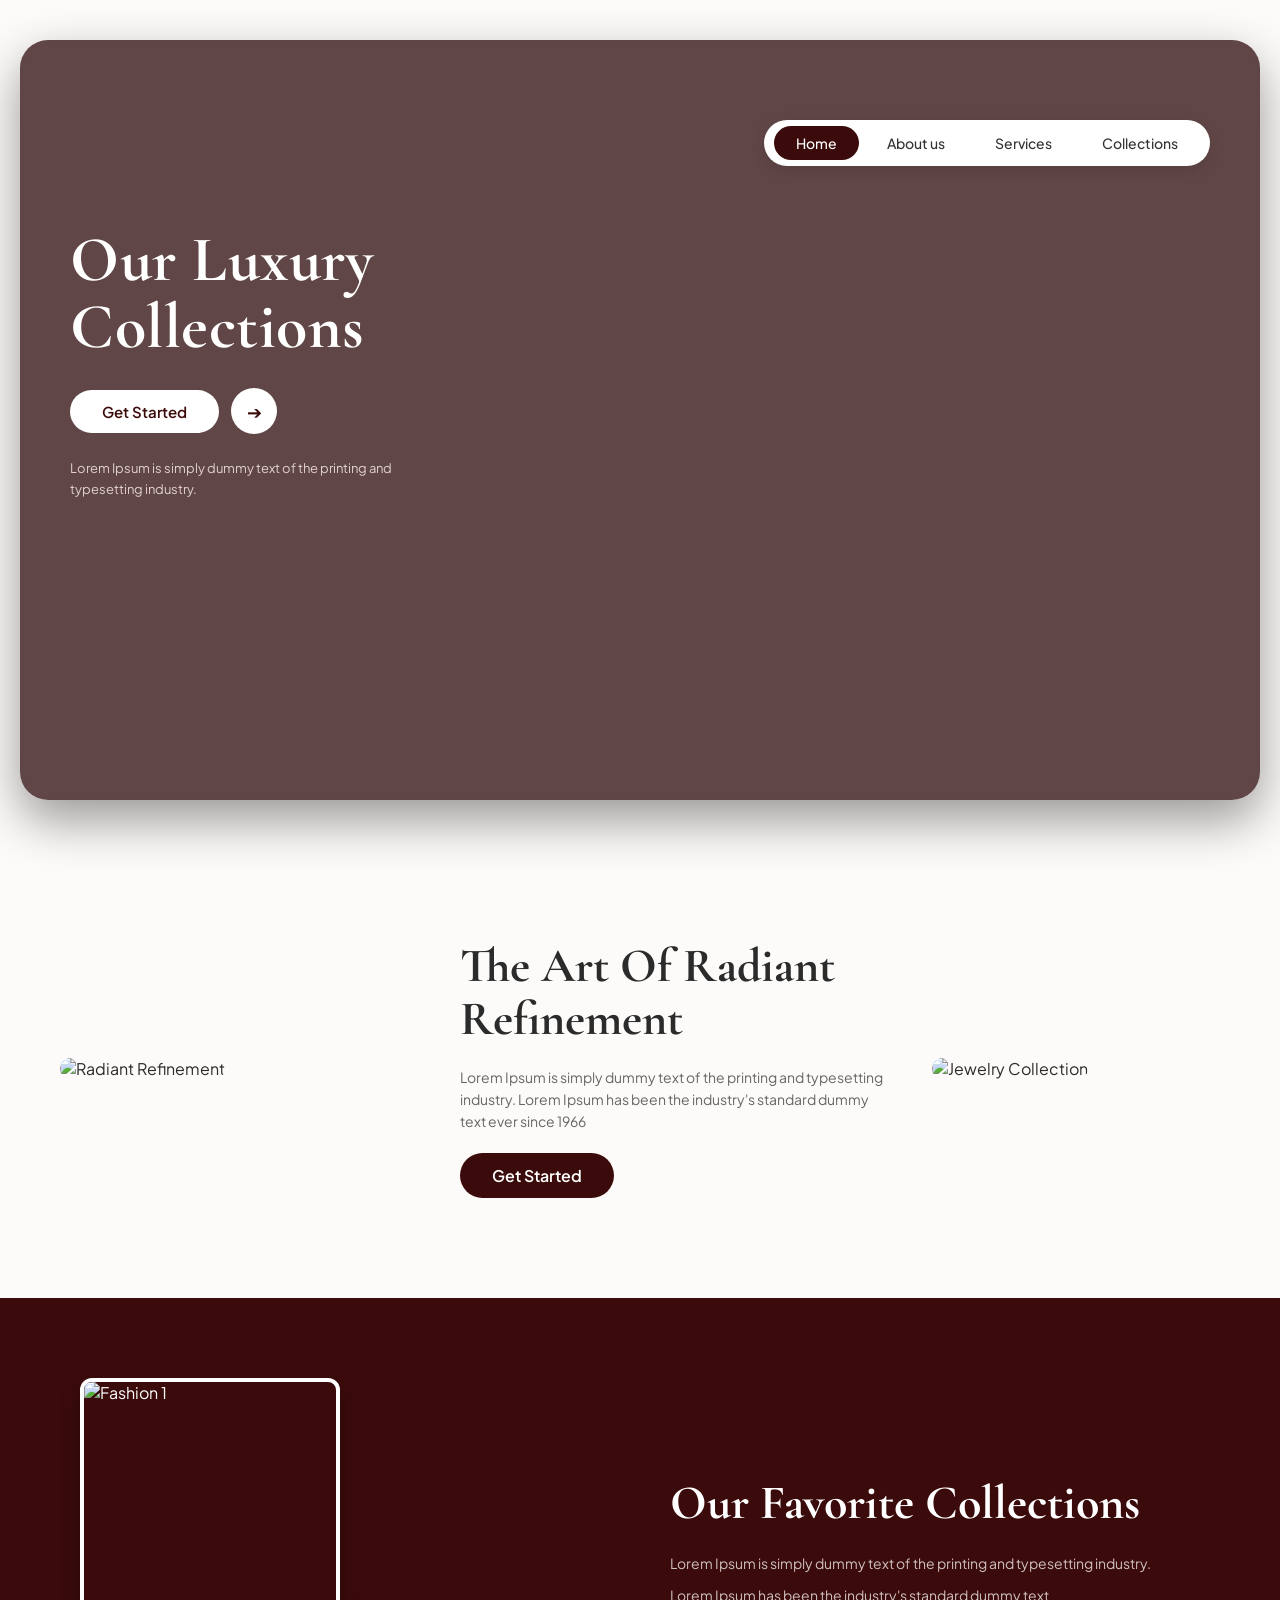
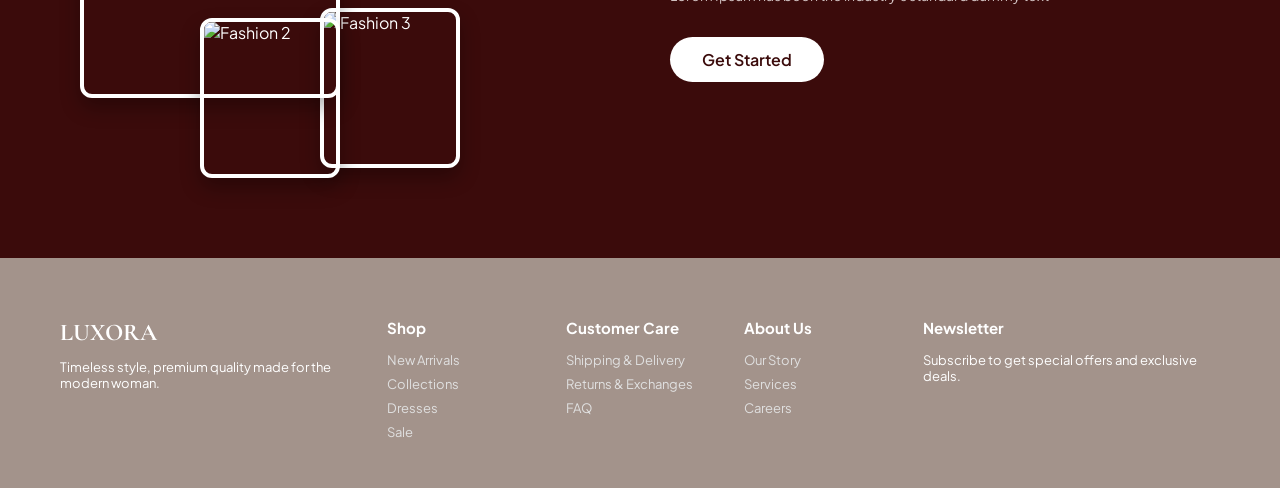
==== index.html @ 64bc9eb6 "Add files via upload" ====
<!DOCTYPE html>
<html lang="id">
<head>
  <meta charset="UTF-8">
  <meta name="viewport" content="width=device-width, initial-scale=1.0">
  <title>Luxora - Luxury Collections</title>

  <!-- Panggil Font Google -->
  <link rel="preconnect" href="https://fonts.googleapis.com">
  <link rel="preconnect" href="https://fonts.gstatic.com" crossorigin>
  <link href="https://fonts.googleapis.com/css2?family=Cormorant+Garamond:wght@600;700&family=Plus+Jakarta+Sans:wght@400;500;600&display=swap" rel="stylesheet">

  <link rel="stylesheet" href="style.css">
</head>
<body>

  <!-- ==================== HERO SECTION ==================== -->
  <section class="hero">
    <div class="hero-card">
      <header class="header">
        <nav class="navbar">
          <a href="index.html" class="nav-btn active">Home</a>
          <a href="about.html" class="nav-btn">About us</a>
          <a href="services.html" class="nav-btn">Services</a>
          <a href="collections.html" class="nav-btn">Collections</a>
        </nav>
      </header>

      <div class="hero-content">
        <h1>Our Luxury<br>Collections</h1>
        <div class="hero-action">
          <a href="collections.html" class="btn-primary">Get Started</a>
          <a href="collections.html" class="btn-arrow">➔</a>
        </div>
        <p>Lorem Ipsum is simply dummy text of the printing and typesetting industry.</p>
      </div>
    </div>
  </section>


  <!-- ==================== SECTION 2: RADIANT REFINEMENT ==================== -->
  <section class="section-refinement">
    <div class="container refinement-grid">
      <!-- Foto Utama Kiri -->
      <div class="refinement-img-left">
        <img src="images/download (62).jpg" alt="Radiant Refinement">
      </div>

      <!-- Teks Tengah -->
      <div class="refinement-text">
        <h2>The Art Of Radiant Refinement</h2>
        <p>Lorem Ipsum is simply dummy text of the printing and typesetting industry. Lorem Ipsum has been the industry's standard dummy text ever since 1966</p>
        <a href="collections.html" class="btn-dark">Get Started</a>
      </div>

      <!-- Foto Produk Kanan -->
      <div class="refinement-img-right">
        <img src="images/refinement-item.jpg" alt="Jewelry Collection">
      </div>
    </div>
  </section>


  <!-- ==================== SECTION 3: FAVORITE COLLECTIONS ==================== -->
  <section class="section-favorite">
    <div class="container favorite-grid">
      <!-- Foto Bertumpuk (Polaroid Style) -->
      <div class="favorite-images">
        <img src="images/wanita1.jpg" class="fav-img main-img" alt="Fashion 1">
        <img src="images/wanita2.jpg" class="fav-img sub-img-1" alt="Fashion 2">
        <img src="images/wanita3.jpg" class="fav-img sub-img-2" alt="Fashion 3">
      </div>

      <!-- Teks Kanan -->
      <div class="favorite-content">
        <h2>Our Favorite Collections</h2>
        <p>Lorem Ipsum is simply dummy text of the printing and typesetting industry.</p>
        <p>Lorem Ipsum has been the industry's standard dummy text</p>
        <a href="collections.html" class="btn-light">Get Started</a>
      </div>
    </div>
  </section>


  <!-- ==================== FOOTER ==================== -->
  <footer class="footer">
    <div class="container footer-grid">
      <div class="footer-col">
        <h3>LUXORA</h3>
        <p>Timeless style, premium quality made for the modern woman.</p>
      </div>
      <div class="footer-col">
        <h4>Shop</h4>
        <a href="#">New Arrivals</a>
        <a href="#">Collections</a>
        <a href="#">Dresses</a>
        <a href="#">Sale</a>
      </div>
      <div class="footer-col">
        <h4>Customer Care</h4>
        <a href="#">Shipping & Delivery</a>
        <a href="#">Returns & Exchanges</a>
        <a href="#">FAQ</a>
      </div>
      <div class="footer-col">
        <h4>About Us</h4>
        <a href="about.html">Our Story</a>
        <a href="services.html">Services</a>
        <a href="#">Careers</a>
      </div>
      <div class="footer-col">
        <h4>Newsletter</h4>
        <p>Subscribe to get special offers and exclusive deals.</p>
      </div>
    </div>
  </footer>

</body>
</html>
---- style.css ----
/* ==========================================
   1. RESET & DASAR
   ========================================== */
* {
  margin: 0;
  padding: 0;
  box-sizing: border-box;
}

body {
  font-family: 'Plus Jakarta Sans', sans-serif;
  background-color: #fdfbf9;
  color: #2b2b2b;
}

h1, h2, h3 {
  font-family: 'Cormorant Garamond', serif;
  font-weight: 700;
}

/* ==========================================
   2. HERO SECTION (CONTAINER LUAR)
   ========================================== */
.hero {
  background: url('images/download (63).jpg') no-repeat center 20%/cover;
  min-height: 85vh;
  display: flex;
  align-items: center;
  justify-content: center;
  padding: 40px 20px;
}


/* Background spesifik tiap halaman jika menggunakan gambar hero berbeda */
.hero-home { background-image: url('images/download (63).jpg'); }
.hero-about { background-image: url('images/download (60).jpg'); }
.hero-services { background-image: url('images/WANITA5.jpg'); }
.hero-collections { background-image: url('images/download (61).jpg'); }

/* ==========================================
   3. KOTAK COKLAT TRANSPARAN (HERO CARD)
   ========================================== */
.hero-card {
  background: rgba(43, 10, 10, 0.75); /* Warna Maroon Transparan */
  backdrop-filter: blur(10px);         /* Efek Kaca/Blur */
  -webkit-backdrop-filter: blur(10px);
  width: 100%;
  max-width: 2100px;
  border-radius: 28px;
  padding: 80px 50px 300px 50px;
  box-shadow: 0 20px 50px rgba(0, 0, 0, 0.4);
}

/* ==========================================
   4. NAVBAR (DI DALAM KOTAK COKLAT)
   ========================================== */
.header {
  display: flex;
  justify-content: flex-end; /* Memosisikan navbar di kanan atas */
  margin-bottom: 60px;
}

.navbar {
  background-color: #ffffff;
  padding: 6px 10px;
  border-radius: 50px;
  display: flex;
  gap: 6px;
  box-shadow: 0 4px 15px rgba(0, 0, 0, 0.1);
}

.nav-btn {
  text-decoration: none;
  color: #333333;
  padding: 8px 22px;
  border-radius: 20px;
  font-size: 14px;
  font-weight: 500;
  transition: all 0.3s ease;
}

/* Tombol Aktif & Hover pada Navbar */
.nav-btn.active, 
.nav-btn:hover {
  background-color: #3B0B0B;
  color: #ffffff;
}

/* ==========================================
   5. TEKS & TOMBOL DI DALAM KOTAK COKLAT
   ========================================== */
.hero-content {
  max-width: 500px;
  color: #ffffff;
}

.hero-content h1 {
  font-size: 64px;
  line-height: 1.05;
  margin-bottom: 28px;
  letter-spacing: 0.5px;
}

/* Container untuk Tombol 'Get Started' dan Panah */
.hero-action {
  display: flex;
  align-items: center;
  gap: 12px;
  margin-bottom: 24px;
}

.btn-primary {
  background-color: #ffffff;
  color: #3B0B0B;
  padding: 12px 32px;
  border-radius: 30px;
  text-decoration: none;
  font-weight: 600;
  font-size: 15px;
  transition: background-color 0.3s ease, transform 0.2s ease;
}

.btn-primary:hover {
  background-color: #f0f0f0;
  transform: translateY(-2px);
}

.btn-arrow {
  background-color: #ffffff;
  color: #3B0B0B;
  width: 46px;
  height: 46px;
  border-radius: 50%;
  display: flex;
  align-items: center;
  justify-content: center;
  text-decoration: none;
  font-size: 18px;
  transition: background-color 0.3s ease, transform 0.2s ease;
}

.btn-arrow:hover {
  background-color: #f0f0f0;
  transform: translateY(-2px);
}

.hero-content p {
  color: #e0d0d0;
  font-size: 13px;
  line-height: 1.6;
  max-width: 380px;
}

/* ==========================================
   6. CONTAINER & GLOBAL BUTTONS
   ========================================== */
.container {
  max-width: 1200px;
  margin: 0 auto;
  padding: 0 20px;
}

.btn-dark {
  display: inline-block;
  background-color: #3B0B0B;
  color: #ffffff;
  padding: 12px 32px;
  border-radius: 30px;
  text-decoration: none;
  font-weight: 600;
  margin-top: 20px;
  transition: 0.3s;
}

.btn-dark:hover {
  background-color: #581212;
}

.btn-light {
  display: inline-block;
  background-color: #ffffff;
  color: #3B0B0B;
  padding: 12px 32px;
  border-radius: 30px;
  text-decoration: none;
  font-weight: 600;
  margin-top: 20px;
  transition: 0.3s;
}

.btn-light:hover {
  background-color: #f0f0f0;
}

/* ==========================================
   7. SECTION 2: RADIANT REFINEMENT (INDEX)
   ========================================== */
.section-refinement {
  padding: 100px 0;
}

.refinement-grid {
  display: grid;
  grid-template-columns: 1fr 1.2fr 0.8fr;
  gap: 40px;
  align-items: center;
}

.refinement-img-left img, 
.refinement-img-right img {
  width: 100%;
  border-radius: 20px;
  object-fit: cover;
}

.refinement-text h2 {
  font-size: 48px;
  color: #2b2b2b;
  margin-bottom: 20px;
  line-height: 1.1;
}

.refinement-text p {
  color: #666;
  font-size: 14px;
  line-height: 1.6;
}

/* ==========================================
   8. SECTION 3: FAVORITE COLLECTIONS (INDEX)
   ========================================== */
.section-favorite {
  background-color: #3B0B0B;
  color: #ffffff;
  padding: 80px 0;
}

.favorite-grid {
  display: grid;
  grid-template-columns: 1fr 1fr;
  gap: 60px;
  align-items: center;
}

.favorite-images {
  position: relative;
  height: 400px;
}

.fav-img {
  position: absolute;
  border-radius: 12px;
  border: 4px solid #ffffff;
  object-fit: cover;
  box-shadow: 0 10px 20px rgba(0,0,0,0.3);
}

.main-img {
  width: 260px;
  height: 320px;
  top: 0;
  left: 20px;
  z-index: 2;
}

.sub-img-1 {
  width: 140px;
  height: 160px;
  bottom: 0;
  left: 140px;
  z-index: 3;
}

.sub-img-2 {
  width: 140px;
  height: 160px;
  bottom: 10px;
  left: 260px;
  z-index: 1;
}

.favorite-content h2 {
  font-size: 48px;
  margin-bottom: 20px;
}

.favorite-content p {
  color: #d0c0c0;
  font-size: 14px;
  margin-bottom: 10px;
  line-height: 1.6;
}

/* ==========================================
   9. HALAMAN ABOUT US
   ========================================== */
.about-section {
  padding: 80px 0;
}

.about-grid {
  display: grid;
  grid-template-columns: 1fr 1.2fr;
  gap: 50px;
  align-items: center;
  margin-bottom: 80px;
}

.about-img img {
  width: 100%;
  border-radius: 20px;
  object-fit: cover;
}

.about-text h2 {
  font-size: 48px;
  margin-bottom: 20px;
}

.about-text p {
  color: #666;
  line-height: 1.6;
  font-size: 15px;
}

.artist-section {
  text-align: center;
  margin-bottom: 80px;
}

.artist-title-wrap {
  display: flex;
  align-items: center;
  justify-content: center;
  gap: 20px;
  margin-bottom: 40px;
}

.artist-title-wrap h2 {
  font-size: 48px;
  letter-spacing: 1px;
}

.title-line {
  flex: 1;
  height: 2px;
  background-color: #3B0B0B;
  max-width: 250px;
}

.artist-grid {
  display: grid;
  grid-template-columns: repeat(4, 1fr);
  gap: 20px;
}

.artist-card img {
  width: 100%;
  height: 350px;
  border-radius: 20px;
  object-fit: cover;
}

.founders-grid {
  display: grid;
  grid-template-columns: 1fr 1fr; /* Membagi 2 kolom sama besar */
  align-items: center;            /* Membuat teks & gambar sejajar di tengah secara vertikal */
  gap: 40px;
  margin: 60px 0 80px 0;
}

.founders-text {
  display: flex;
  flex-direction: column;
  justify-content: center;
}

.founders-text h2 {
  font-family: 'Cormorant Garamond', serif;
  font-size: 38px;
  font-weight: 600;
  color: #2b2b2b;
  margin-bottom: 12px;
}

.founders-text p {
  font-size: 14px;
  color: #666666;
  line-height: 1.6;
  max-width: 380px;
}

.founders-img {
  width: 100%;
  height: 380px;          /* KUNCI TINGGI GAMBAR DI 380PX AGAR TIDAK MEMANJANG */
  border-radius: 24px;   /* Lengkungan sudut yang halus */
  overflow: hidden;
}

.founders-img img {
  width: 100%;
  height: 100%;
  object-fit: cover;     /* Memotong gambar dengan presisi tanpa bikin gepeng */
  object-position: center top; /* Fokus ke bagian wajah/atas model */
  display: block;
}

/* ==========================================
   10. HALAMAN SERVICES
   ========================================== */
.services-section {
  padding: 80px 0;
}

.contact-layout {
  display: grid;
  grid-template-columns: 1fr 1.5fr;
  gap: 40px;
  margin-bottom: 80px;
}

.weblounge-card {
  background-color: #3B0B0B;
  color: #ffffff;
  border-radius: 24px;
  overflow: hidden;
  display: flex;
  flex-direction: column;
}

.weblounge-content {
  padding: 40px 30px;
}

.weblounge-content h2 {
  font-size: 38px;
  margin-bottom: 15px;
}

.weblounge-content p {
  color: #d0c0c0;
  font-size: 14px;
  line-height: 1.6;
}

.weblounge-card img {
  width: 100%;
  height: 280px;
  object-fit: cover;
  margin-top: auto;
}

.contact-form {
  display: flex;
  flex-direction: column;
  gap: 20px;
}

.form-group {
  display: flex;
  flex-direction: column;
  gap: 8px;
}

.form-group label {
  font-family: 'Cormorant Garamond', serif;
  font-size: 22px;
  font-weight: 700;
  color: #2b2b2b;
}

.form-control {
  width: 100%;
  padding: 14px 20px;
  border: 2px solid #3B0B0B;
  border-radius: 16px;
  background: transparent;
  font-family: inherit;
  font-size: 15px;
  outline: none;
}

textarea.form-control {
  min-height: 140px;
  resize: vertical;
}

.stay-touch-banner {
  background-color: #3B0B0B;
  border-radius: 24px;
  overflow: hidden;
  display: grid;
  grid-template-columns: 1fr 1fr;
  margin-bottom: 80px;
}

.stay-touch-banner {
  background-color: #2b0a0a;
  border-radius: 20px;
  overflow: hidden;
  display: flex !important;
  align-items: center;
  height: 260px !important; /* KUNCI TINGGI BANNER DI 260PX */
  max-height: 260px !important;
  margin: 50px 0;
  position: relative;
}

.stay-touch-info {
  width: 45%;
  height: 100%;
  padding: 30px 40px;
  color: #ffffff !important;
  display: flex !important;
  flex-direction: column !important;
  justify-content: center !important;
  align-items: flex-start !important;
  box-sizing: border-box;
  z-index: 2;
}

.stay-touch-info h2 {
  font-family: 'Cormorant Garamond', serif;
  font-size: 30px !important;
  font-weight: 600;
  color: #ffffff !important;
  margin: 0 0 8px 0 !important;
  line-height: 1.1;
  white-space: nowrap;
}

.stay-touch-info p {
  color: #d0c0c0 !important;
  font-size: 12px !important;
  line-height: 1.4;
  margin: 0 0 16px 0 !important;
  max-width: 250px;
}

.stay-touch-img {
  width: 55%;
  height: 100% !important;
  position: relative;
  overflow: hidden;
}

.stay-touch-img img {
  width: 100%;
  height: 100% !important;
  object-fit: cover !important; /* Memaksa gambar pas di tinggi 260px */
  object-position: center 20%;  /* Menyesuaikan posisi fokus foto */
  display: block;
}

.services-three-cols {
  display: grid;
  grid-template-columns: repeat(3, 1fr);
  gap: 30px;
  text-align: center;
}

.service-col-item h3 {
  font-size: 26px;
  margin-bottom: 12px;
  color: #2b2b2b;
}

.service-col-item p {
  font-size: 13px;
  color: #666;
  line-height: 1.6;
}

/* ==========================================
   11. HALAMAN COLLECTIONS
   ========================================== */
.collections-page-section {
  padding: 60px 0 100px 0;
}

/* --- GRID KATALOG PRODUK --- */
.catalog-row-top {
  display: grid;
  grid-template-columns: repeat(3, 1fr);
  gap: 30px;
  margin-bottom: 50px;
}

.catalog-row-bottom {
  display: grid;
  grid-template-columns: repeat(4, 1fr);
  gap: 24px;
  margin-bottom: 80px;
}

.product-card-item {
  width: 100%;
}

.product-card-item img {
  width: 100%;
  height: 280px; /* Tingginya disesuaikan agar rapi */
  border-radius: 16px;
  object-fit: cover;
  margin-bottom: 12px;
}

.product-card-item h3 {
  font-family: 'Plus Jakarta Sans', sans-serif;
  font-size: 15px;
  font-weight: 600;
  color: #2b2b2b;
}

.product-card-item .price {
  font-size: 14px;
  font-weight: 500;
  color: #666666;
  margin-top: 4px;
}

/* --- BANNER BANNER FAVORITE (BAWAH) --- */
.collections-favorite-banner {
  background-color: #2b0a0a;
  border-radius: 20px;
  overflow: hidden;
  display: flex !important;
  align-items: center;
  height: 260px !important; /* DILOCK TINGGINYA DI 260PX */
  max-height: 260px !important;
  margin: 50px 0;
  position: relative;
}

.banner-left-dark {
  width: 45%;
  height: 100%;
  padding: 35px 40px;
  color: #ffffff !important;
  display: flex !important;
  flex-direction: column !important;
  justify-content: center !important; /* Biar posisi teks persis di tengah tinggi banner */
  align-items: flex-start !important;
  box-sizing: border-box;
  z-index: 2;
}

.banner-left-dark h2 {
  font-family: 'Cormorant Garamond', serif;
  font-size: 32px !important;
  font-weight: 600;
  color: #ffffff !important;
  margin: 0 0 10px 0 !important;
  line-height: 1.15;
}

.banner-left-dark p {
  color: #d0c0c0 !important;
  font-size: 12px !important;
  line-height: 1.5;
  margin: 0 !important;
  max-width: 280px;
}

.banner-right-img {
  width: 55%;
  height: 100% !important;
  position: relative;
  overflow: hidden;
}

.banner-right-img img {
  width: 100%;
  height: 100% !important;
  object-fit: cover !important; /* Gambar otomatis memotong rapi */
  object-position: center 20%;  /* Posisi fokus gambar */
  display: block;
}

/* ==========================================
   12. FOOTER
   ========================================== */
.footer {
  background-color: #a3938b;
  color: #ffffff;
  padding: 60px 0 40px 0;
  font-size: 13px;
}

.footer-grid {
  display: grid;
  grid-template-columns: 2fr 1fr 1fr 1fr 2fr;
  gap: 30px;
}

.footer-col h3 {
  font-size: 24px;
  margin-bottom: 12px;
}

.footer-col h4 {
  font-size: 15px;
  margin-bottom: 15px;
}

.footer-col a {
  display: block;
  color: #e0e0e0;
  text-decoration: none;
  margin-bottom: 8px;
  transition: 0.2s;
}

.footer-col a:hover {
  color: #ffffff;
}

/* ==========================================
   13. RESPONSIVE (MOBILE & TABLET)
   ========================================== */
@media (max-width: 768px) {
  .hero-card {
    padding: 30px 20px 80px 20px;
  }

  .header {
    justify-content: center;
  }

  .navbar {
    flex-wrap: wrap;
    justify-content: center;
  }

  .hero-content h1 {
    font-size: 42px;
  }

  .refinement-grid {
    grid-template-columns: 1fr;
    text-align: center;
  }

  .favorite-grid {
    grid-template-columns: 1fr;
    text-align: center;
  }

  .favorite-images {
    height: 320px;
    margin-bottom: 30px;
  }

  .about-grid, 
  .founders-grid, 
  .contact-layout, 
  .stay-touch-banner, 
  .collections-favorite-banner {
    grid-template-columns: 1fr;
  }

  .artist-grid {
    grid-template-columns: repeat(2, 1fr);
  }

  .catalog-row-top, 
  .catalog-row-bottom, 
  .services-three-cols {
    grid-template-columns: 1fr;
  }

  .footer-grid {
    grid-template-columns: 1fr 1fr;
    gap: 20px;
  }
}
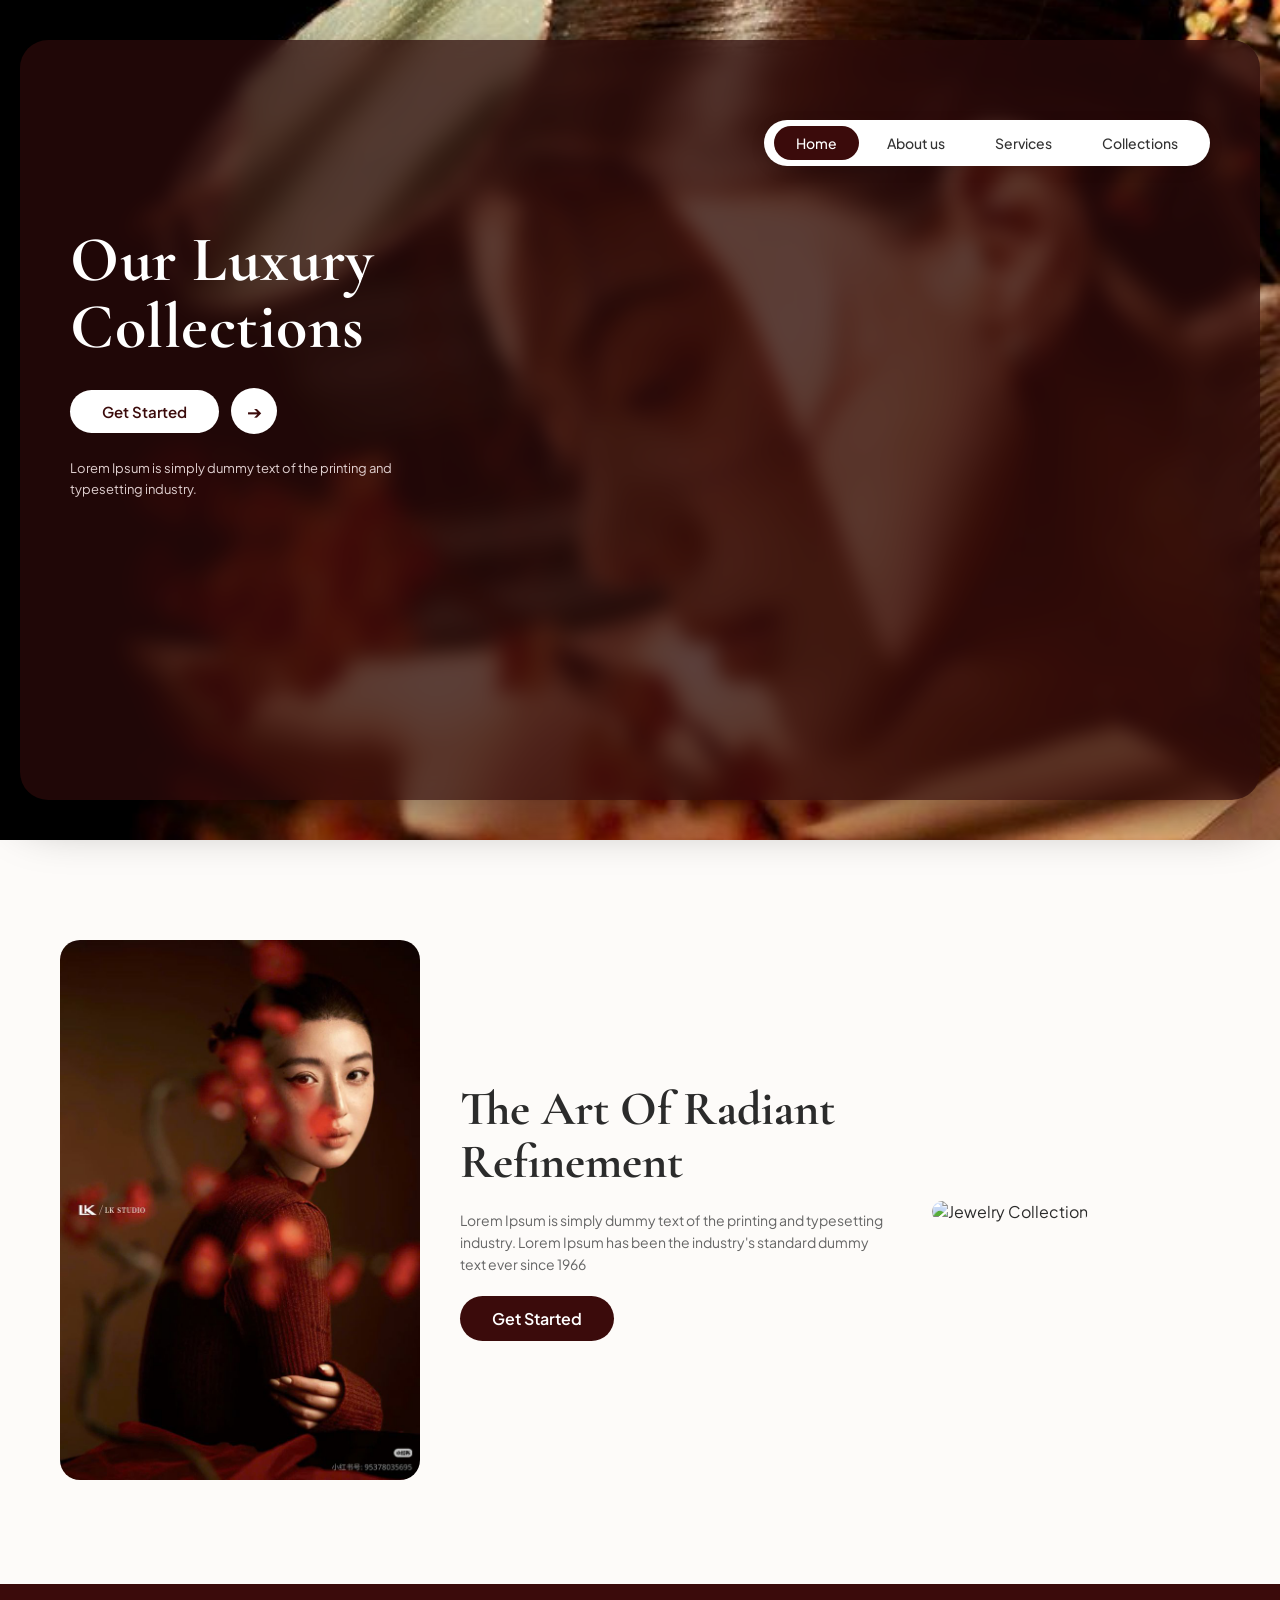
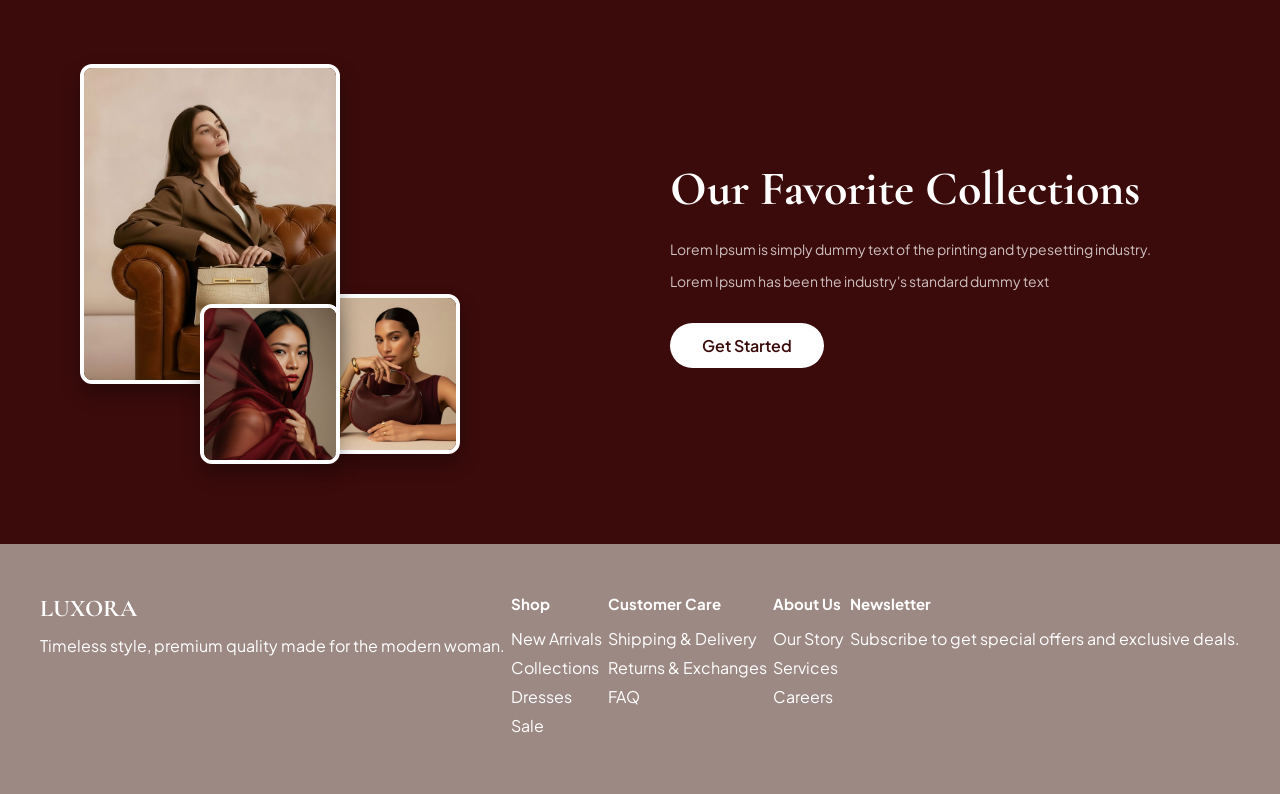
==== commit 8ead7ed8: "Add files via upload" ====
--- a/index.html
+++ b/index.html
@@ -83,37 +83,41 @@
 
 
   <!-- ==================== FOOTER ==================== -->
-  <footer class="footer">
-    <div class="container footer-grid">
-      <div class="footer-col">
-        <h3>LUXORA</h3>
-        <p>Timeless style, premium quality made for the modern woman.</p>
-      </div>
-      <div class="footer-col">
-        <h4>Shop</h4>
-        <a href="#">New Arrivals</a>
-        <a href="#">Collections</a>
-        <a href="#">Dresses</a>
-        <a href="#">Sale</a>
-      </div>
-      <div class="footer-col">
-        <h4>Customer Care</h4>
-        <a href="#">Shipping & Delivery</a>
-        <a href="#">Returns & Exchanges</a>
-        <a href="#">FAQ</a>
-      </div>
-      <div class="footer-col">
-        <h4>About Us</h4>
-        <a href="about.html">Our Story</a>
-        <a href="services.html">Services</a>
-        <a href="#">Careers</a>
-      </div>
-      <div class="footer-col">
-        <h4>Newsletter</h4>
-        <p>Subscribe to get special offers and exclusive deals.</p>
-      </div>
-    </div>
-  </footer>
+  <!-- TUTUP DI SINI CONTAINER UTAMA HALAMAN -->
+    </div> 
+
+    <!-- FOOTER HARUS DI LUAR DAN BERDIRI SENDIRI -->
+    <footer class="footer">
+        <div class="footer-grid">
+            <div class="footer-col">
+                <h3>LUXORA</h3>
+                <p>Timeless style, premium quality made for the modern woman.</p>
+            </div>
+            <div class="footer-col">
+                <h4>Shop</h4>
+                <a href="#">New Arrivals</a>
+                <a href="#">Collections</a>
+                <a href="#">Dresses</a>
+                <a href="#">Sale</a>
+            </div>
+            <div class="footer-col">
+                <h4>Customer Care</h4>
+                <a href="#">Shipping & Delivery</a>
+                <a href="#">Returns & Exchanges</a>
+                <a href="#">FAQ</a>
+            </div>
+            <div class="footer-col">
+                <h4>About Us</h4>
+                <a href="about.html">Our Story</a>
+                <a href="services.html">Services</a>
+                <a href="#">Careers</a>
+            </div>
+            <div class="footer-col">
+                <h4>Newsletter</h4>
+                <p>Subscribe to get special offers and exclusive deals.</p>
+            </div>
+        </div>
+    </footer>
 
 </body>
 </html>
--- a/style.css
+++ b/style.css
@@ -8,13 +8,15 @@
 }
 
 body {
-  font-family: 'Plus Jakarta Sans', sans-serif;
+  font-family: "Plus Jakarta Sans", sans-serif;
   background-color: #fdfbf9;
   color: #2b2b2b;
 }
 
-h1, h2, h3 {
-  font-family: 'Cormorant Garamond', serif;
+h1,
+h2,
+h3 {
+  font-family: "Cormorant Garamond", serif;
   font-weight: 700;
 }
 
@@ -22,7 +24,7 @@
    2. HERO SECTION (CONTAINER LUAR)
    ========================================== */
 .hero {
-  background: url('images/download (63).jpg') no-repeat center 20%/cover;
+  background: url("images/download (63).jpg") no-repeat center 20% / cover;
   min-height: 85vh;
   display: flex;
   align-items: center;
@@ -30,19 +32,26 @@
   padding: 40px 20px;
 }
 
-
 /* Background spesifik tiap halaman jika menggunakan gambar hero berbeda */
-.hero-home { background-image: url('images/download (63).jpg'); }
-.hero-about { background-image: url('images/download (60).jpg'); }
-.hero-services { background-image: url('images/WANITA5.jpg'); }
-.hero-collections { background-image: url('images/download (61).jpg'); }
+.hero-home {
+  background-image: url("images/download (63).jpg");
+}
+.hero-about {
+  background-image: url("images/download (60).jpg");
+}
+.hero-services {
+  background-image: url("images/WANITA5.jpg");
+}
+.hero-collections {
+  background-image: url("images/download (61).jpg");
+}
 
 /* ==========================================
    3. KOTAK COKLAT TRANSPARAN (HERO CARD)
    ========================================== */
 .hero-card {
   background: rgba(43, 10, 10, 0.75); /* Warna Maroon Transparan */
-  backdrop-filter: blur(10px);         /* Efek Kaca/Blur */
+  backdrop-filter: blur(10px); /* Efek Kaca/Blur */
   -webkit-backdrop-filter: blur(10px);
   width: 100%;
   max-width: 2100px;
@@ -80,9 +89,9 @@
 }
 
 /* Tombol Aktif & Hover pada Navbar */
-.nav-btn.active, 
+.nav-btn.active,
 .nav-btn:hover {
-  background-color: #3B0B0B;
+  background-color: #3b0b0b;
   color: #ffffff;
 }
 
@@ -111,13 +120,15 @@
 
 .btn-primary {
   background-color: #ffffff;
-  color: #3B0B0B;
+  color: #3b0b0b;
   padding: 12px 32px;
   border-radius: 30px;
   text-decoration: none;
   font-weight: 600;
   font-size: 15px;
-  transition: background-color 0.3s ease, transform 0.2s ease;
+  transition:
+    background-color 0.3s ease,
+    transform 0.2s ease;
 }
 
 .btn-primary:hover {
@@ -127,7 +138,7 @@
 
 .btn-arrow {
   background-color: #ffffff;
-  color: #3B0B0B;
+  color: #3b0b0b;
   width: 46px;
   height: 46px;
   border-radius: 50%;
@@ -136,7 +147,9 @@
   justify-content: center;
   text-decoration: none;
   font-size: 18px;
-  transition: background-color 0.3s ease, transform 0.2s ease;
+  transition:
+    background-color 0.3s ease,
+    transform 0.2s ease;
 }
 
 .btn-arrow:hover {
@@ -162,7 +175,7 @@
 
 .btn-dark {
   display: inline-block;
-  background-color: #3B0B0B;
+  background-color: #3b0b0b;
   color: #ffffff;
   padding: 12px 32px;
   border-radius: 30px;
@@ -179,7 +192,7 @@
 .btn-light {
   display: inline-block;
   background-color: #ffffff;
-  color: #3B0B0B;
+  color: #3b0b0b;
   padding: 12px 32px;
   border-radius: 30px;
   text-decoration: none;
@@ -206,7 +219,7 @@
   align-items: center;
 }
 
-.refinement-img-left img, 
+.refinement-img-left img,
 .refinement-img-right img {
   width: 100%;
   border-radius: 20px;
@@ -230,7 +243,7 @@
    8. SECTION 3: FAVORITE COLLECTIONS (INDEX)
    ========================================== */
 .section-favorite {
-  background-color: #3B0B0B;
+  background-color: #3b0b0b;
   color: #ffffff;
   padding: 80px 0;
 }
@@ -252,7 +265,7 @@
   border-radius: 12px;
   border: 4px solid #ffffff;
   object-fit: cover;
-  box-shadow: 0 10px 20px rgba(0,0,0,0.3);
+  box-shadow: 0 10px 20px rgba(0, 0, 0, 0.3);
 }
 
 .main-img {
@@ -344,7 +357,7 @@
 .title-line {
   flex: 1;
   height: 2px;
-  background-color: #3B0B0B;
+  background-color: #3b0b0b;
   max-width: 250px;
 }
 
@@ -364,7 +377,7 @@
 .founders-grid {
   display: grid;
   grid-template-columns: 1fr 1fr; /* Membagi 2 kolom sama besar */
-  align-items: center;            /* Membuat teks & gambar sejajar di tengah secara vertikal */
+  align-items: center; /* Membuat teks & gambar sejajar di tengah secara vertikal */
   gap: 40px;
   margin: 60px 0 80px 0;
 }
@@ -376,7 +389,7 @@
 }
 
 .founders-text h2 {
-  font-family: 'Cormorant Garamond', serif;
+  font-family: "Cormorant Garamond", serif;
   font-size: 38px;
   font-weight: 600;
   color: #2b2b2b;
@@ -391,16 +404,14 @@
 }
 
 .founders-img {
-  width: 100%;
-  height: 380px;          /* KUNCI TINGGI GAMBAR DI 380PX AGAR TIDAK MEMANJANG */
-  border-radius: 24px;   /* Lengkungan sudut yang halus */
-  overflow: hidden;
+  object-fit: cover;
+  object-position: 50% 20%; /* 50% horizontal (tengah), 20% dari atas */
 }
 
 .founders-img img {
   width: 100%;
   height: 100%;
-  object-fit: cover;     /* Memotong gambar dengan presisi tanpa bikin gepeng */
+  object-fit: cover; /* Memotong gambar dengan presisi tanpa bikin gepeng */
   object-position: center top; /* Fokus ke bagian wajah/atas model */
   display: block;
 }
@@ -420,7 +431,7 @@
 }
 
 .weblounge-card {
-  background-color: #3B0B0B;
+  background-color: #3b0b0b;
   color: #ffffff;
   border-radius: 24px;
   overflow: hidden;
@@ -463,7 +474,7 @@
 }
 
 .form-group label {
-  font-family: 'Cormorant Garamond', serif;
+  font-family: "Cormorant Garamond", serif;
   font-size: 22px;
   font-weight: 700;
   color: #2b2b2b;
@@ -472,7 +483,7 @@
 .form-control {
   width: 100%;
   padding: 14px 20px;
-  border: 2px solid #3B0B0B;
+  border: 2px solid #3b0b0b;
   border-radius: 16px;
   background: transparent;
   font-family: inherit;
@@ -486,7 +497,7 @@
 }
 
 .stay-touch-banner {
-  background-color: #3B0B0B;
+  background-color: #3b0b0b;
   border-radius: 24px;
   overflow: hidden;
   display: grid;
@@ -520,7 +531,7 @@
 }
 
 .stay-touch-info h2 {
-  font-family: 'Cormorant Garamond', serif;
+  font-family: "Cormorant Garamond", serif;
   font-size: 30px !important;
   font-weight: 600;
   color: #ffffff !important;
@@ -548,7 +559,7 @@
   width: 100%;
   height: 100% !important;
   object-fit: cover !important; /* Memaksa gambar pas di tinggi 260px */
-  object-position: center 20%;  /* Menyesuaikan posisi fokus foto */
+  object-position: center 20%; /* Menyesuaikan posisi fokus foto */
   display: block;
 }
 
@@ -606,7 +617,7 @@
 }
 
 .product-card-item h3 {
-  font-family: 'Plus Jakarta Sans', sans-serif;
+  font-family: "Plus Jakarta Sans", sans-serif;
   font-size: 15px;
   font-weight: 600;
   color: #2b2b2b;
@@ -646,7 +657,7 @@
 }
 
 .banner-left-dark h2 {
-  font-family: 'Cormorant Garamond', serif;
+  font-family: "Cormorant Garamond", serif;
   font-size: 32px !important;
   font-weight: 600;
   color: #ffffff !important;
@@ -673,7 +684,7 @@
   width: 100%;
   height: 100% !important;
   object-fit: cover !important; /* Gambar otomatis memotong rapi */
-  object-position: center 20%;  /* Posisi fokus gambar */
+  object-position: center 20%; /* Posisi fokus gambar */
   display: block;
 }
 
@@ -681,31 +692,40 @@
    12. FOOTER
    ========================================== */
 .footer {
-  background-color: #a3938b;
-  color: #ffffff;
-  padding: 60px 0 40px 0;
-  font-size: 13px;
+  width: 100vw; /* Memaksa background cokelat memenuhi 100% lebar layar */
+  position: relative;
+  left: 50%;
+  right: 50%;
+  margin-left: -50vw;
+  margin-right: -50vw;
+  background-color: #9c8983; /* Warna cokelat footer */
+  padding: 50px 0;
 }
 
 .footer-grid {
-  display: grid;
-  grid-template-columns: 2fr 1fr 1fr 1fr 2fr;
-  gap: 30px;
+  max-width: 1400px; /* Menjaga posisi teks tetap rapi */
+  margin: 0 auto;
+  padding: 0 40px;
+  display: flex;
+  justify-content: space-between;
+  color: #ffffff;
 }
 
 .footer-col h3 {
   font-size: 24px;
   margin-bottom: 12px;
+  color: #ffffff;
 }
 
 .footer-col h4 {
   font-size: 15px;
   margin-bottom: 15px;
+  color: #ffffff;
 }
 
 .footer-col a {
   display: block;
-  color: #e0e0e0;
+  color: #ffffff;
   text-decoration: none;
   margin-bottom: 8px;
   transition: 0.2s;
@@ -751,10 +771,10 @@
     margin-bottom: 30px;
   }
 
-  .about-grid, 
-  .founders-grid, 
-  .contact-layout, 
-  .stay-touch-banner, 
+  .about-grid,
+  .founders-grid,
+  .contact-layout,
+  .stay-touch-banner,
   .collections-favorite-banner {
     grid-template-columns: 1fr;
   }
@@ -763,8 +783,8 @@
     grid-template-columns: repeat(2, 1fr);
   }
 
-  .catalog-row-top, 
-  .catalog-row-bottom, 
+  .catalog-row-top,
+  .catalog-row-bottom,
   .services-three-cols {
     grid-template-columns: 1fr;
   }
@@ -773,4 +793,36 @@
     grid-template-columns: 1fr 1fr;
     gap: 20px;
   }
-}+}
+
+/* Untuk Layar Tablet (Lebar maksimum 768px) */
+@media (max-width: 768px) {
+  .container,
+  .navbar,
+  .hero,
+  .content {
+    flex-direction: column; /* Mengubah susunan dari kesamping jadi membujur ke bawah */
+    padding: 15px;
+  }
+
+  img {
+    width: 100%; /* Gambar menyesuaikan lebar layar */
+    height: auto;
+  }
+}
+
+/* Untuk Layar HP (Lebar maksimum 480px) */
+@media (max-width: 480px) {
+  h1 {
+    font-size: 24px; /* Memperkecil ukuran judul agar tidak terpotong */
+  }
+
+  p {
+    font-size: 14px;
+  }
+
+  button,
+  .btn {
+    width: 100%; /* Tombol dibuat memenuhi layar HP */
+  }
+}
